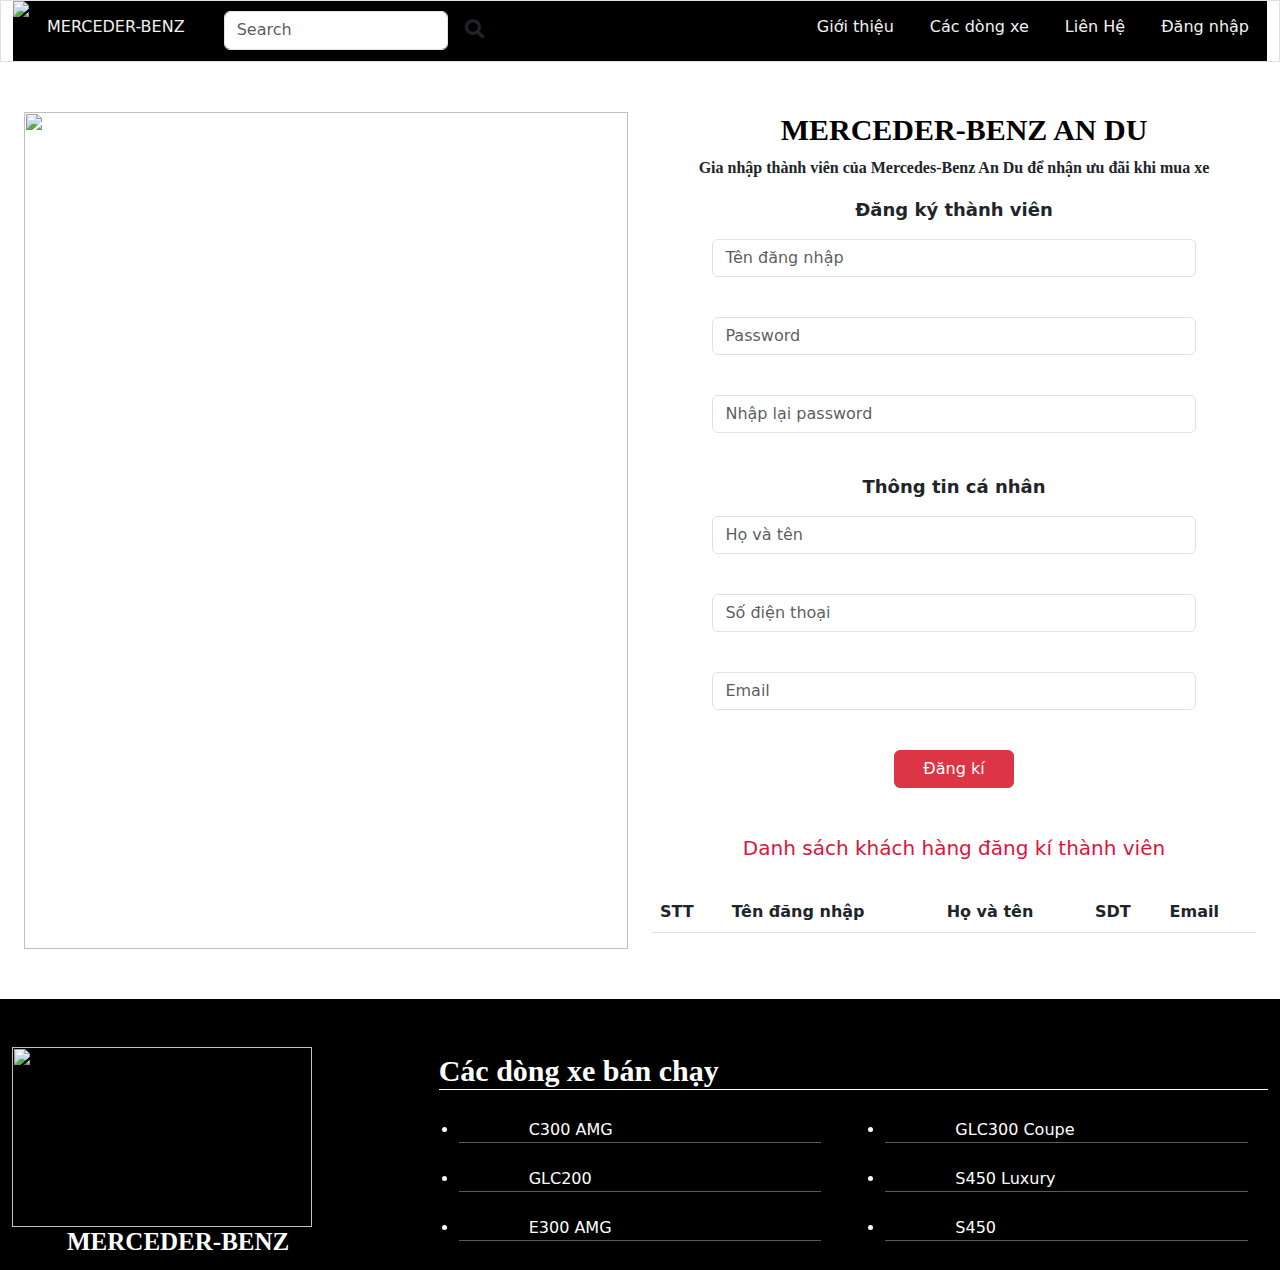
==== html/signup.html @ 23b2c182 "Add files via upload" ====
<!DOCTYPE html>
<html lang="en">
<head>
    <meta charset="UTF-8">
    <meta http-equiv="X-UA-Compatible" content="IE=edge">
    <meta name="viewport" content="width=device-width, initial-scale=1.0">
    <link rel="stylesheet" href="../css/bootstrap.css">
    <link rel="stylesheet" href="../css/bootstrap.min.css">
    <link rel="stylesheet" href="../css/bootstrap-grid.min.css">
    <script src="../js/bootstrap.min.js"></script>
    <script src="../js/bootstrap.js"></script>
    <script src="../js/jquery-3.6.0.min.js"></script>
    <link rel="stylesheet" href="../css/style.css">
    <link rel="stylesheet" href="https://cdnjs.cloudflare.com/ajax/libs/font-awesome/4.7.0/css/font-awesome.min.css">
    <link rel="stylesheet" href="https://cdnjs.cloudflare.com/ajax/libs/font-awesome/5.15.4/css/all.min.css" />
    <title>Giới thiệu</title>
</head>
<body>

    <div class="container-fluid">
        <div class="row">
            <div class="col-xs-12 col-sm-12 col-md-12 col-xl-12 col-lg-12 border" style="height: auto;">
                <div id="nenheader">
                    <div class="topnav">
                        <a href="../html/login.html">Đăng nhập</a>
                        <a href="../html/lienhe.html">Liên Hệ</a>
                        <a href="../html/Cacdongxe.html">Các dòng xe</a>
                        <a href="../html/Gioithieu.html">Giới thiệu</a>
                        <img src="../img/2021-mercedes-star-in-ring-100th-anniversary-10.jpg" style="width: 120; height: 60px;float: left;">
                        <a href="../index.html" style="float: left; ">MERCEDER-BENZ</a>
                        <form class="d-flex" style="width: 300px; padding-top: 10px ; padding: 10px;">
                            <input class="form-control me-2" type="text" placeholder="Search">
                            <button type="button" class="btn btn-default btn-sm" style="font-size: 1.2em;">
                            <i class="fa fa-search"></i>
                            </button>
                        </form>
                    </div>

                </div>
            </div>
        </div>
        <!-- header -->
        <div class="row signup_page">
            <div class="col-xs-6 col-sm-6 col-md-6 col-xl-6 col-lg-6">
                <img src="../img/mercedes-benz-viet-nam-star-truong-chinh-tp-hcm-gia-xe-mercedes-vn-7.jpg" class="img_sign">
            </div>
            <div class="col-xs-6 col-sm-6 col-md-6 col-xl-6 col-lg-6" style="height: auto;">
                <h2 style="text-align: center; font-size: 30px; "><b>MERCEDER-BENZ AN DU  </b> </h2>
                <p style="text-align: center; font-family: Cambria, Cochin, Georgia, Times, 'Times New Roman', serif;"> <b>Gia nhập thành viên của Mercedes-Benz An Du để nhận ưu đãi khi mua xe</b></p>
                <div>
                    <p class="member_sign">Đăng ký thành viên</p>
                    <form action="" method="post" id="myform">
                        <div class="mb-3">
                            <input class="form-control" placeholder="Tên đăng nhập" id="Username" name="Username">
                            <span class="error_sign error_user"></span>
                        </div>
                        <div class="mb-3">
                            <input type="password" class="form-control" placeholder="Password" id="Password" name="Password">
                            <span class="error_sign error_pass"></span>
                        </div>
                        <div class="mb-3">
                            <input type="password" class="form-control" placeholder="Nhập lại password" id="Againpass" name="Againpass">
                            <span class="error_sign error_apass"></span>
                        </div>
                        <p class="info_sign">Thông tin cá nhân</p>
                        <div class="mb-3">
                            <input class="form-control" placeholder="Họ và tên" id="Name" name="Name">
                            <span class="error_sign error_name"></span>
                        </div>
                        <div class="mb-3">
                            <input class="form-control" placeholder="Số điện thoại" id="Phone" name="Phone">
                            <span class="error_sign error_phone"></span>
                        </div>
                        <div class="mb-3">
                            <input class="form-control" placeholder="Email" id="Email" name="Email">
                            <span class="error_sign error_email"></span>
                        </div>
                        <div class="signup_sign">
                            <input type="button" value="Đăng kí" class="btn btn-danger" id="sub_form">
                        </div>
                    </form>
                    <br>
                    <br>
                    <section class="table-responsive">
                        <table class="table table-striped" id="myTable">
                            <h5 style="text-align: center; color:crimson;font-size:20px;">Danh sách khách hàng đăng kí thành viên</h5>
                            <br>
                            <thead>
                                <tr>
                                    <th> STT</th>
                                    <th> Tên đăng nhập</th>
                                    <th> Họ và tên</th>
                                    <th> SDT </th>
                                    <th> Email</th>
                                </tr>
                            </thead>
                            <tbody></tbody>
                        </table>
                    </section>
                </div>
            </div>
        </div>
        <!-- footer -->
        <div class="row" style="background-color: black; color: white;">
            <div class="col col-4">
                <br>
                <br>
                <img src="../img/2021-mercedes-star-in-ring-100th-anniversary-10.jpg" width="300px" height="180px">
                <h6 style="font-size: 25px; font-family: Cambria, Cochin, Georgia, Times, 'Times New Roman', serif; padding-left: 55px;"><b>MERCEDER-BENZ</b></h6>
            </div>
            <div class="col col-8">
                <br>
                <h3 style="color:white ; font-family: Cambria, Cochin, Georgia, Times, 'Times New Roman', serif; font-size: 30px; border-bottom: solid 1px white;"> <b>Các dòng xe bán chạy</b></h3>
                <div class="row">
                    <div class="col col-6">
                        <div class="list-group">
                            <ul class="list-group list-group-flush" style="padding: 20px; padding-bottom: 5px;">
                                <li style="border-bottom: groove 1px rgb(90, 89, 89); padding:0px 70px; text-align: left;"> <a href="../html/C300_AMG.html" style="color: white; text-decoration: none; "> C300 AMG</a></li><br>
                                <li style="border-bottom:groove 1px rgb(90, 89, 89) ; padding:0px 70px; text-align: left;"> <a href="../html/GLC200.html" style="color: white; text-decoration: none; "> GLC200</a></li> <br>

                                <li style="border-bottom: groove 1px rgb(90, 89, 89); padding:0px 70px; text-align: left;"> <a href="../html/E300_AMG.html" style="color: white; text-decoration: none; "> E300 AMG</a></li> <br>
                            </ul>
                        </div>
                    </div>
                    <div class="col col-6">

                        <div class="list-group">
                            <ul class="list-group list-group-flush" style="padding: 20px; padding-bottom: 5px;">
                                <li style="border-bottom: groove 1px rgb(90, 89, 89); padding:0px 70px; text-align: left;"> <a href="../html/GLC300_Coupe.html" style="color: white; text-decoration: none;"> GLC300 Coupe</a></li><br>
                                <li style="border-bottom: groove 1px rgb(90, 89, 89); padding:0px 70px; text-align: left;"> <a href="../html/S450_luxury.html" style="color: white; text-decoration: none; "> S450 Luxury</a></li> <br>
                                <li style="border-bottom:groove 1px rgb(90, 89, 89); padding:0px 70px; text-align: left;"> <a href="../html/S450.html" style="color: white; text-decoration: none; "> S450</a></li> <br>
                            </ul>
                        </div>
                    </div>
                </div>
            </div>
        </div>
    </div>
    <script src="../js/main.js"></script>
</body>

</html>
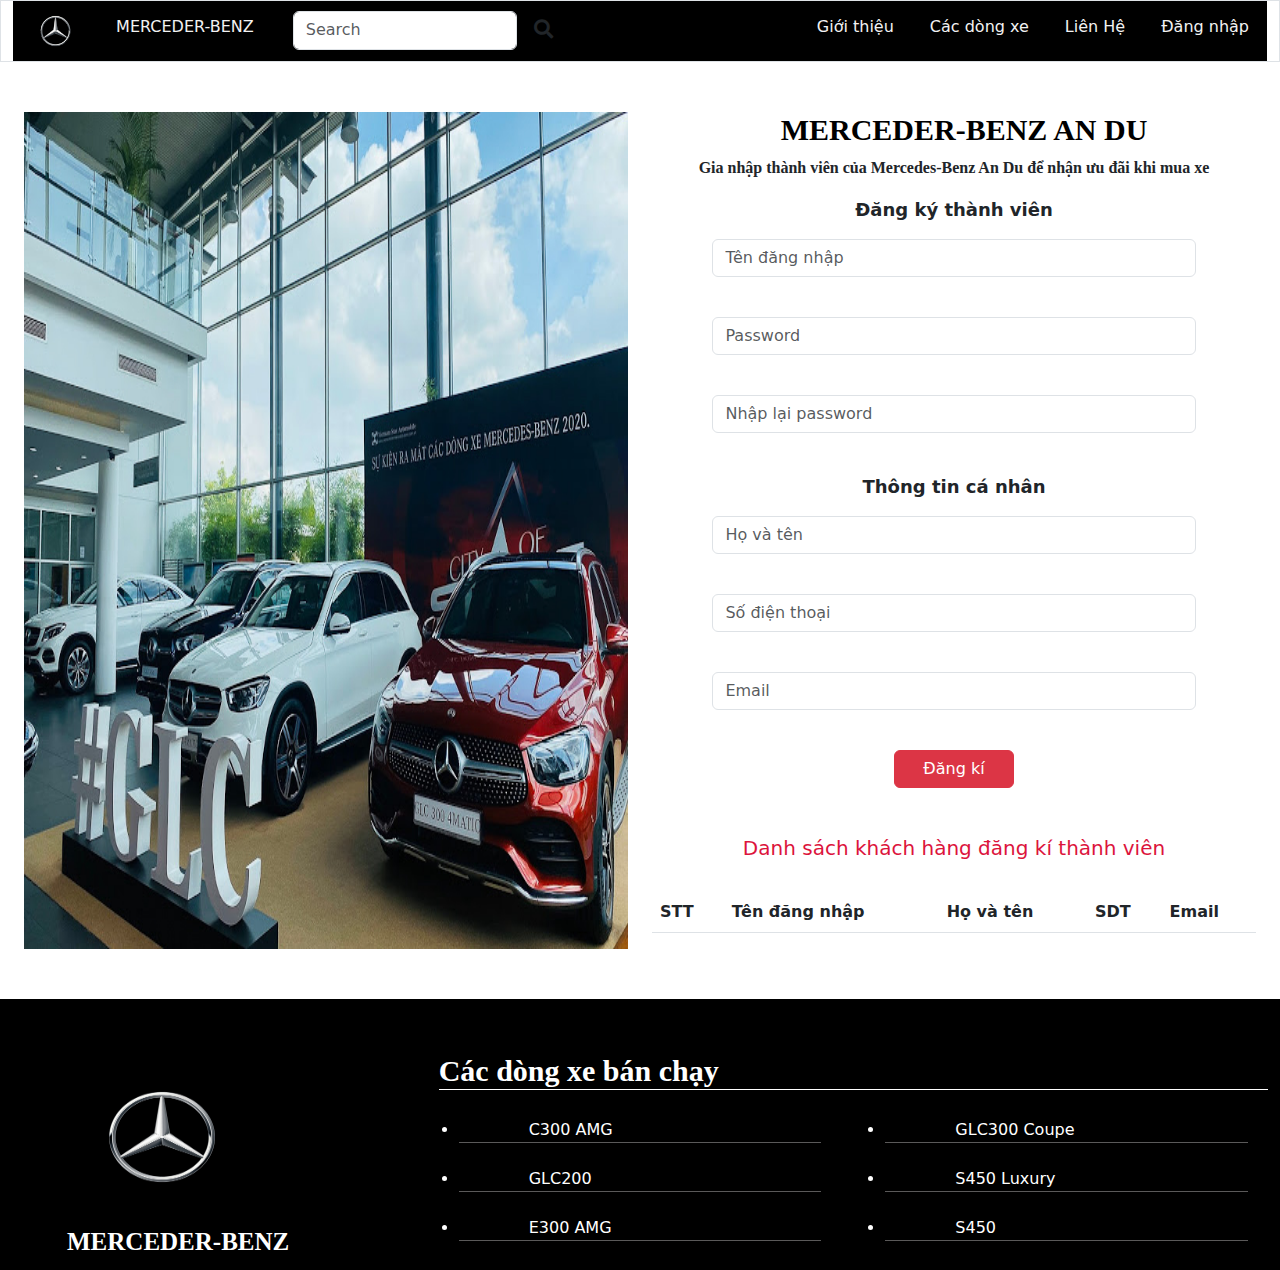
==== commit 513214d6: "Update signup.html" ====
--- a/html/signup.html
+++ b/html/signup.html
@@ -115,7 +115,7 @@
                     <div class="col col-6">
                         <div class="list-group">
                             <ul class="list-group list-group-flush" style="padding: 20px; padding-bottom: 5px;">
-                                <li style="border-bottom: groove 1px rgb(90, 89, 89); padding:0px 70px; text-align: left;"> <a href="../html/C300_AMG.html" style="color: white; text-decoration: none; "> C300 AMG</a></li><br>
+                                <li style="border-bottom: groove 1px rgb(90, 89, 89); padding:0px 70px; text-align: left;"> <a href="../html/C300_amg.html" style="color: white; text-decoration: none; "> C300 AMG</a></li><br>
                                 <li style="border-bottom:groove 1px rgb(90, 89, 89) ; padding:0px 70px; text-align: left;"> <a href="../html/GLC200.html" style="color: white; text-decoration: none; "> GLC200</a></li> <br>
 
                                 <li style="border-bottom: groove 1px rgb(90, 89, 89); padding:0px 70px; text-align: left;"> <a href="../html/E300_AMG.html" style="color: white; text-decoration: none; "> E300 AMG</a></li> <br>
@@ -139,4 +139,4 @@
     <script src="../js/main.js"></script>
 </body>
 
-</html>+</html>
